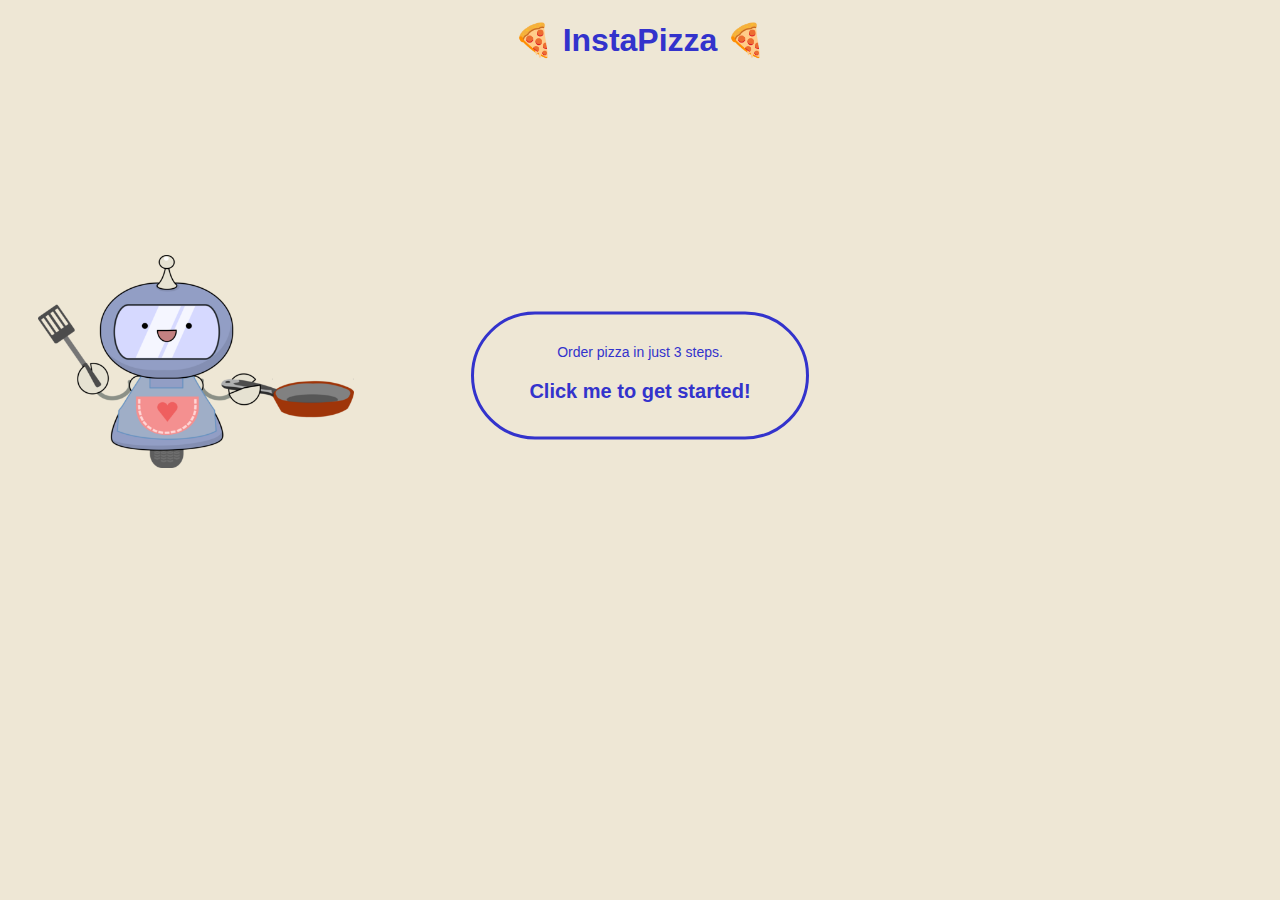
==== blue_level/index.html @ ea804e13 "Merge pull request #5 from pwangy/sandboxer" ====
<!DOCTYPE html>
<html lang="en">
  <head>
    <meta charset="UTF-8" />
    <meta name="viewport" content="width=device-width, initial-scale=1.0" />
    <meta http-equiv="X-UA-Compatible" content="ie=edge" />
    <link rel="stylesheet" href="style.css" />
    <title>InstaPizza</title>
  </head>
  <body>
    <h1>&#127829; InstaPizza &#127829;</h1>
    
    <div class="button" id="button" onclick="order()">
      <p>Order pizza in just 3 steps.</p>
      <p class="call-to-action">Click me to get started!</p>
    </div>

    <div id="robotchef"> 
      <img src ="./robotchef.png" alt = robotchefimage>
      <p id="final-order"></p>
      <p id="menu"></p>
    </div>
    
    <script src="pizzabot.js"></script>
  </body>
</html>
---- blue_level/style.css ----
body {
    font-family: Arial, sans-serif;
    background-color: rgb(238, 231, 213);
    color: #3333cc;
    text-align: center;
  }

  #robotchef img {
    display: block;
    padding: 30px; 
    width:25%;
  }
  
  .button {
    width: 300px;
    height: 90px;
    padding: 16px;
    margin-bottom: 16px;
    position: relative;
    transform: translate(0%,180%);
    border: 3px solid #3333cc;
    border-radius: 70px;
    display: inline-block;
    font-size: 14px;
  }
   
  .button:hover {
    background: #3333cc;
    color: #fff;
  }
  
  .call-to-action {
    font-size: 20px;
    font-weight: 600;
  }
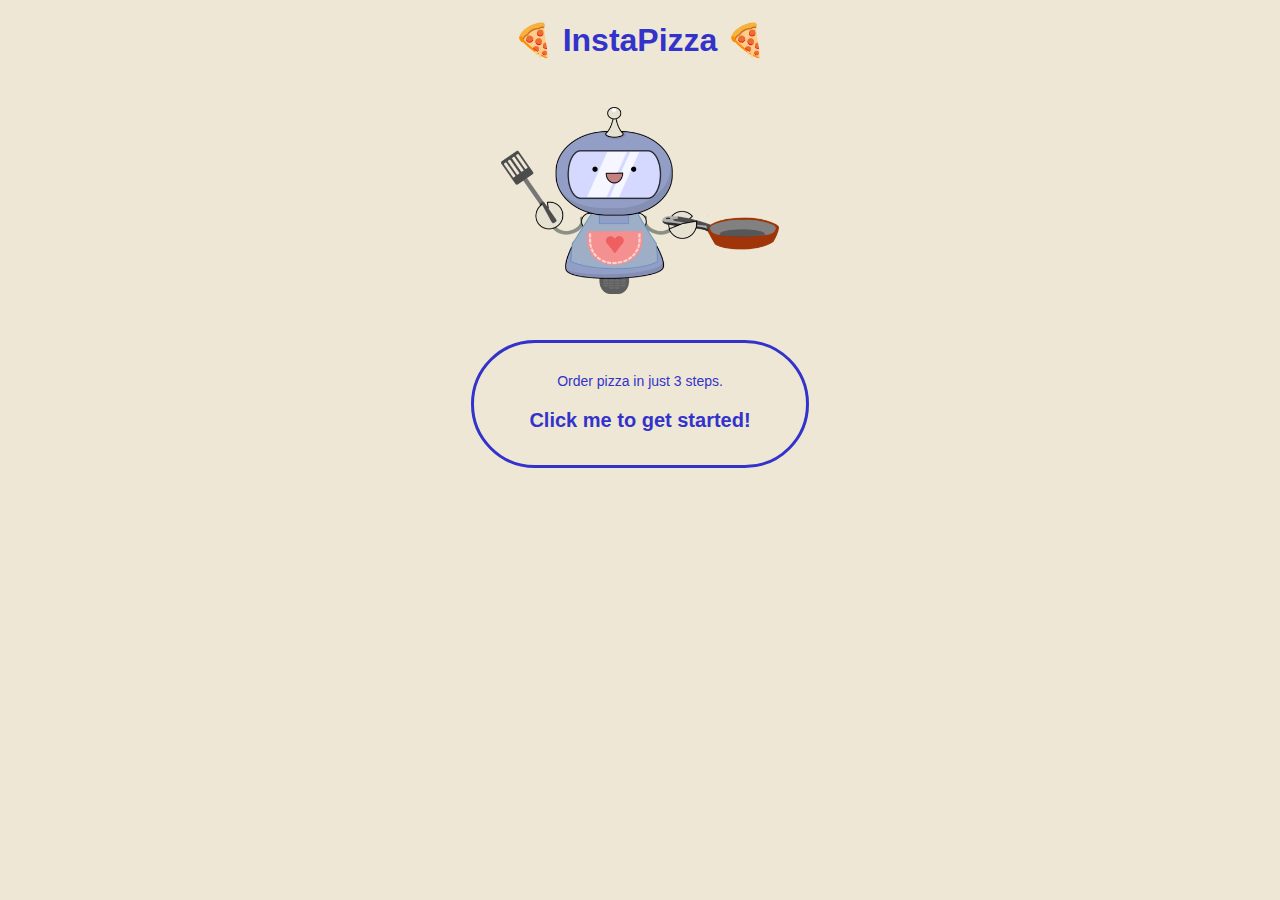
==== commit 043c1dff: "Merge pull request #6 from pwangy/sandboxer" ====
--- a/blue_level/index.html
+++ b/blue_level/index.html
@@ -9,18 +9,19 @@
   </head>
   <body>
     <h1>&#127829; InstaPizza &#127829;</h1>
-    
-    <div class="button" id="button" onclick="order()">
-      <p>Order pizza in just 3 steps.</p>
-      <p class="call-to-action">Click me to get started!</p>
-    </div>
 
-    <div id="robotchef"> 
-      <img src ="./robotchef.png" alt = robotchefimage>
-      <p id="final-order"></p>
-      <p id="menu"></p>
-    </div>
-    
+    <p id="menu"></p>
+    <section class="main-container">
+      <div id="robotchef">
+        <img src="./robotchef.png" alt="robotchefimage" />
+        <p id="final-order"></p>
+      </div>
+      <div class="button" id="button" onclick="order()">
+        <p>Order pizza in just 3 steps.</p>
+        <p class="call-to-action">Click me to get started!</p>
+      </div>
+    </section>
+
     <script src="pizzabot.js"></script>
   </body>
-</html>+</html>
--- a/blue_level/style.css
+++ b/blue_level/style.css
@@ -4,11 +4,17 @@
     color: #3333cc;
     text-align: center;
   }
+  
+  
+  .main-container { 
+    display: flex;
+    flex-direction: column;
+    align-items: center;
+  }
 
   #robotchef img {
-    display: block;
-    padding: 30px; 
-    width:25%;
+    padding: 26px; 
+    width:50%;
   }
   
   .button {
@@ -17,7 +23,6 @@
     padding: 16px;
     margin-bottom: 16px;
     position: relative;
-    transform: translate(0%,180%);
     border: 3px solid #3333cc;
     border-radius: 70px;
     display: inline-block;
